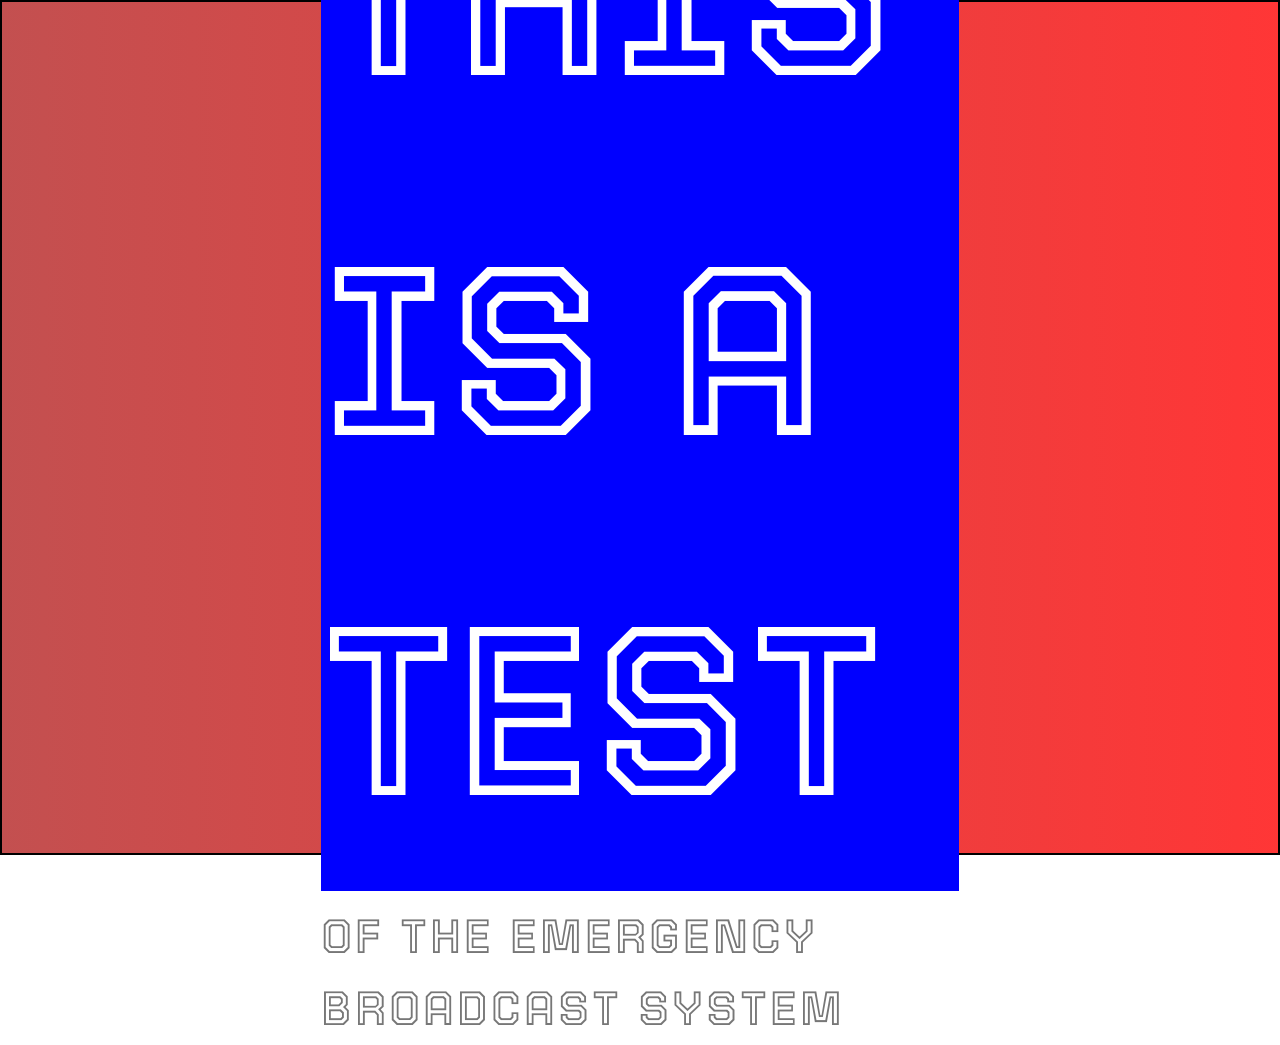
==== Natours/starter/PracticeWindowsAlpha/index.html @ d69ef4f8 "more practice --more practice" ====
<!DOCTYPE html>
<html lang="en">
<head>
    <meta charset="UTF-8">
    <meta name="viewport" content="width=device-width, initial-scale=1.0">
    <title>Document</title>
    <link rel="preconnect" href="https://fonts.googleapis.com">
<link rel="preconnect" href="https://fonts.gstatic.com" crossorigin>
<link href="https://fonts.googleapis.com/css2?family=Limelight&family=Playfair+Display:ital,wght@0,400..900;1,400..900&family=Stack+Sans+Notch:wght@200..700&family=Tourney:ital,wght@0,100..900;1,100..900&display=swap" rel="stylesheet">
    <link rel="stylesheet" href="styles.css">
</head>
<body>
    <header class="header">
        <div class="text-box">
            <span class="text-main">This is a test</span>
            <span class="text-sub">Of the emergency broadcast system</span>
        </div>
        </div>
        </div>
    </header>
</body>
</html>
---- Natours/starter/PracticeWindowsAlpha/styles.css ----
* {
    box-sizing: border-box;
    margin: 0;
    padding: 0;
}
body {
    font-family: 'Courier New', Courier, monospace;
    font-size: 16px;
    font-weight: 400;
    line-height: 1.5;
    color: #777;
    /* margin: 20px; */
}

.header {
    height: 95vh;
    background-image: linear-gradient(to right, rgba(180, 36, 36, 0.8), rgba(255, 4, 4, 0.8));
    background-size: cover;
    background-position: top;
   position: relative;
   border: 2px solid black;
}
.text-box {
    position: absolute;
    top: 50%;
    left: 50%;
    transform: translate(-50%,-50%);
    font-size: 3em;
    font-family: "Tourney";
    text-transform: uppercase;
    /* background-image: linear-gradient(to bottom, rgba(180, 152, 15, 0.8), rgba(0,0,0,.8)); */
    /* border-radius: 25px;
    background-size: cover;
    background-position: top;
    border: 2px solid black; */
    
    
}

.text-main {
    display: block;
    animation: moveInLeft;
    animation-duration: 5s;
    animation-iteration-count: 3;
    animation-timing-function: ease-in;
    color: white;
    font-size: 5em;
    background-color: blue;
}
.text-sub {
    margin-top: 10px;
    display: block;
    letter-spacing: 3px;
    animation: moveInLeft;
    animation-duration: 5s;
    animation-delay: 5s;
}
@keyframes moveInLeft  {
    0% {
        opacity: 0;
        transform: translateX(-100px);
    }
    80% {
        transform: translateX(20px);
    }
    100% {
        opacity: 1;
        transform: translate(0);
    }
}
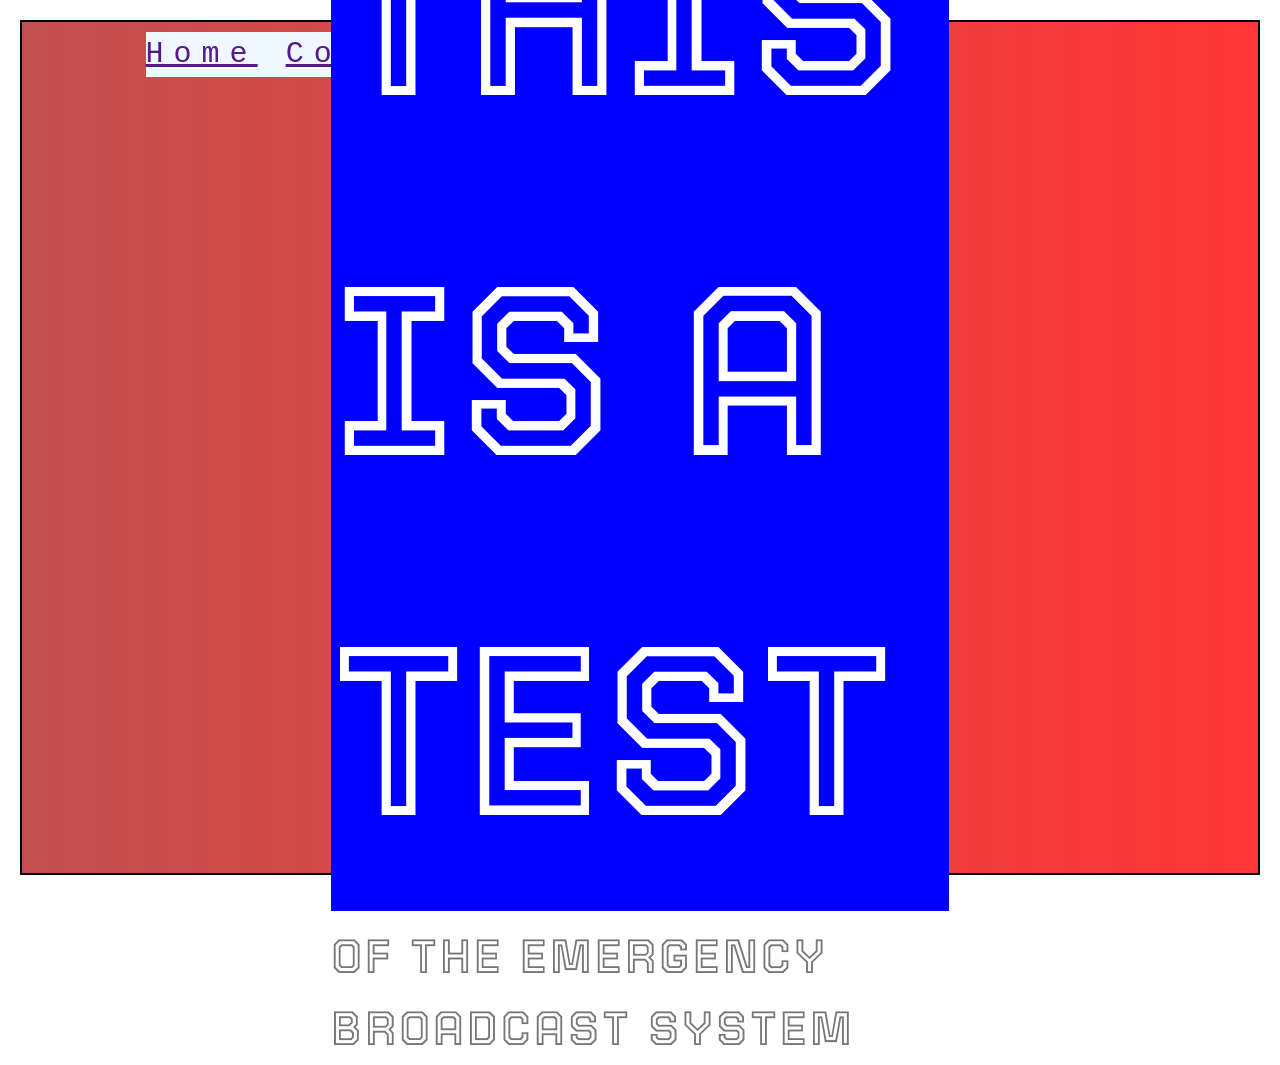
==== commit 6bb34e8d: "adjusting practice" ====
--- a/Natours/starter/PracticeWindowsAlpha/index.html
+++ b/Natours/starter/PracticeWindowsAlpha/index.html
@@ -11,12 +11,17 @@
 </head>
 <body>
     <header class="header">
+        <nav class="nav">
+            <div class="link-box">
+            <a href="" target="_blank">Home</a>
+            <a href="" target="_blank">Contact</a>
+            <a href="" target="_blank">About</a>
+</div>
+        </nav>
         <div class="text-box">
             <span class="text-main">This is a test</span>
             <span class="text-sub">Of the emergency broadcast system</span>
         </div>
-        </div>
-        </div>
     </header>
 </body>
 </html>
--- a/Natours/starter/PracticeWindowsAlpha/styles.css
+++ b/Natours/starter/PracticeWindowsAlpha/styles.css
@@ -9,7 +9,7 @@
     font-weight: 400;
     line-height: 1.5;
     color: #777;
-    /* margin: 20px; */
+    margin: 20px;
 }
 
 .header {
@@ -19,6 +19,7 @@
     background-position: top;
    position: relative;
    border: 2px solid black;
+   
 }
 .text-box {
     position: absolute;
@@ -67,4 +68,17 @@
         opacity: 1;
         transform: translate(0);
     }
-}+}
+.nav {
+    position: relative;
+    left: 10%;
+}
+.link-box {
+    background-color: aliceblue;
+    position: absolute;
+    font-size: 30px;
+    margin-top: 10px;
+    letter-spacing: 10px;
+    text-decoration: none;
+    
+}
